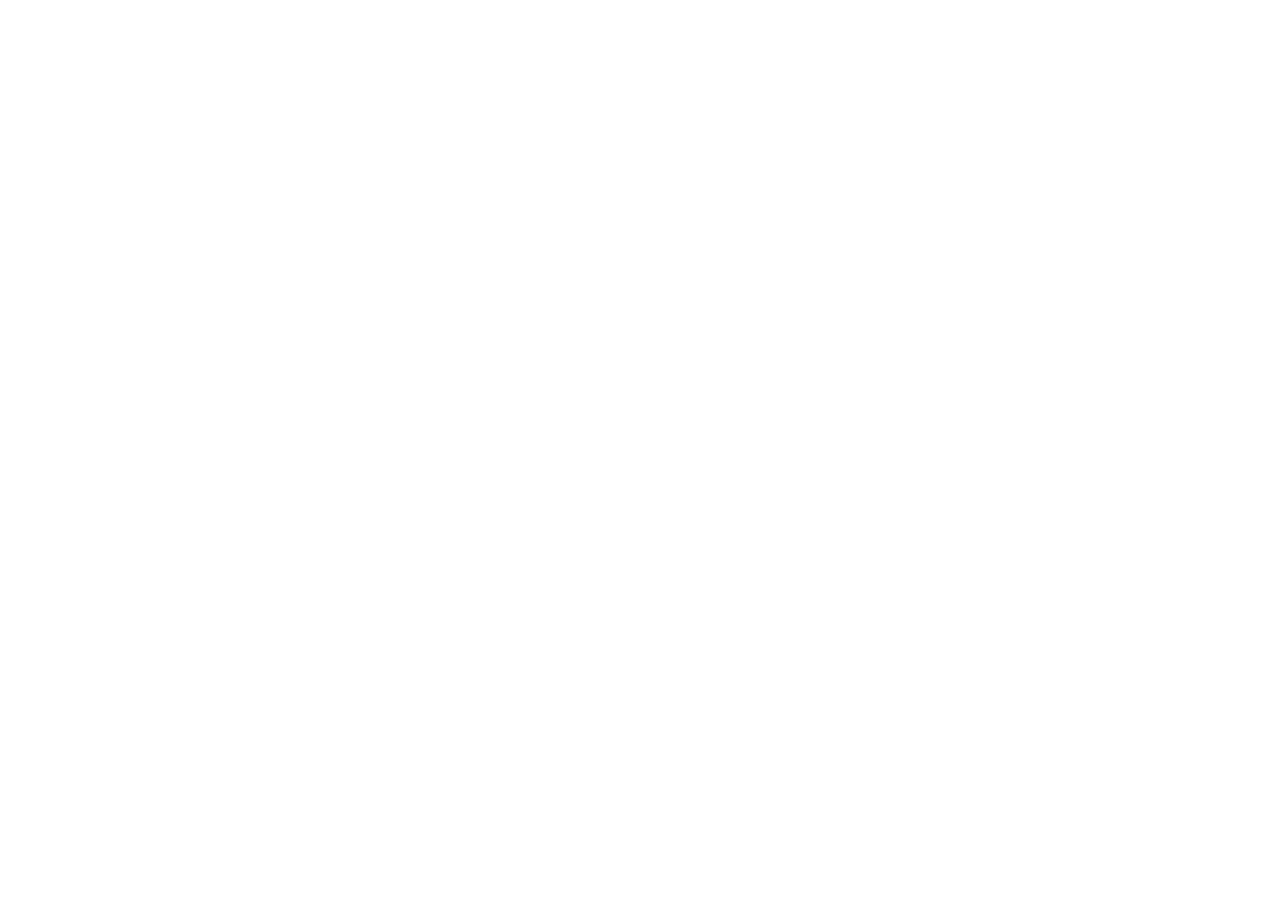
==== index.html @ 5e89638d "criar o index.html" ====
<!DOCTYPE html>
<html lang="pt-br">
<head>
    <meta charset="UTF-8">
    <meta name="viewport" content="width=device-width, initial-scale=1.0">
    <title>Campeonatos</title>
</head>
<body>
    
</body>
</html>
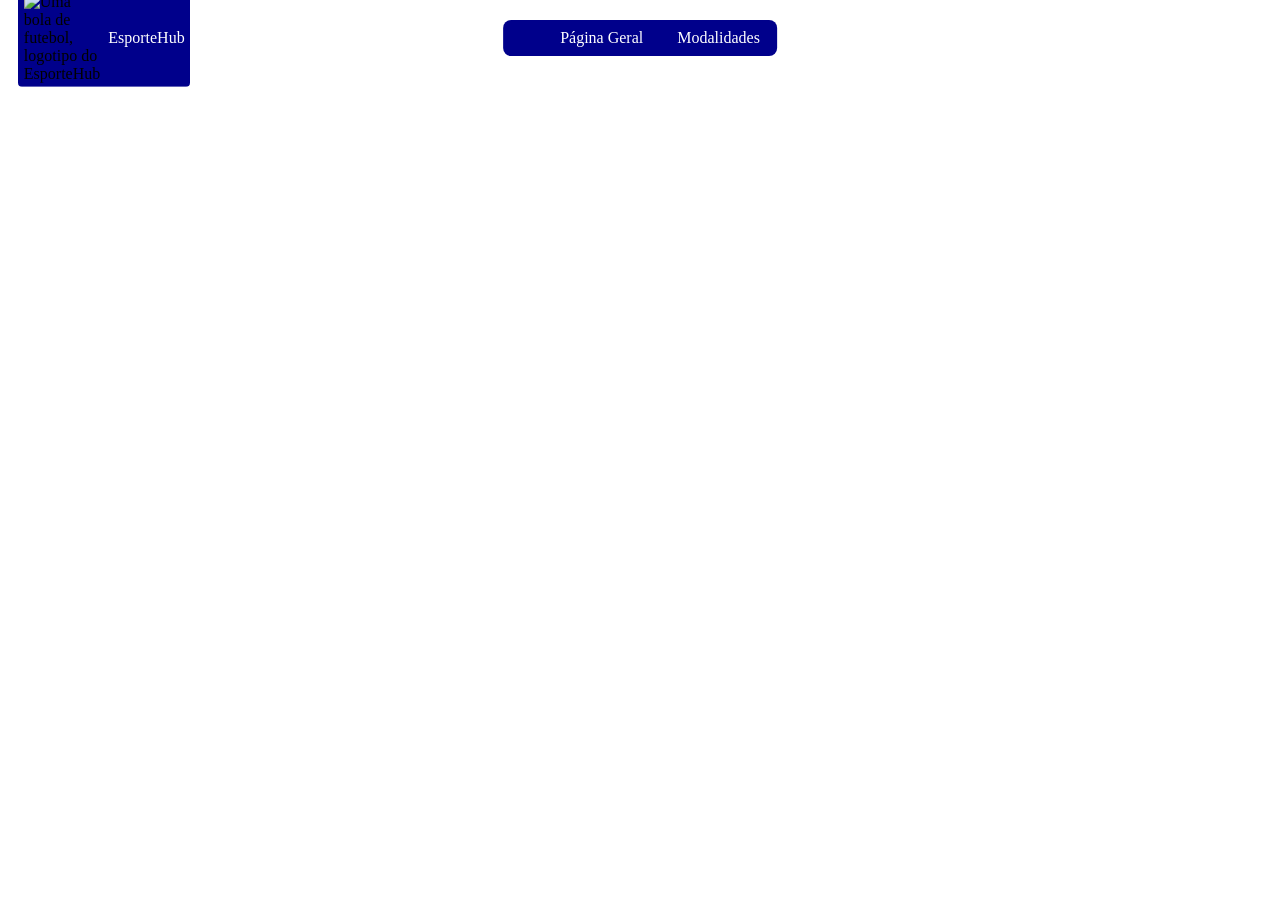
==== commit 79361e6a: "feat: adicionar o header" ====
--- a/index.html
+++ b/index.html
@@ -4,8 +4,23 @@
     <meta charset="UTF-8">
     <meta name="viewport" content="width=device-width, initial-scale=1.0">
     <title>Campeonatos</title>
+    <link rel="stylesheet" href="css/gerais.css">
+    <link rel="stylesheet" href="css/header.css">
+    <link rel="stylesheet" href="css/proximosJogos.css">
 </head>
 <body>
     
+    <header>
+        <div id="espaco-logo">
+            <img id="logo" src="imgs/ball3.svg" alt="Uma bola de futebol, logotipo do EsporteHub">
+            <h1 id="nome-comercial">EsporteHub</h1>
+        </div>
+        <nav>
+            <ul>
+                <li>Página Geral</li>
+                <li>Modalidades</li>
+            </ul>
+        </nav>
+    </header>
 </body>
 </html>
--- a/css/header.css
+++ b/css/header.css
@@ -0,0 +1,51 @@
+header {
+    height: 60px;
+    width: 100%;
+    display: flex;
+    position: relative;
+}
+#espaco-logo {
+    width: min-content;
+    padding: .2rem .3rem;
+    border: 1px solid transparent;
+    border-radius: 4px;
+    
+    display: flex;
+    align-items: center;
+    justify-content: center;
+    gap: 8px;
+    position: absolute;
+    left: 10px;
+    top: 50%;
+    transform: translateY(-50%);
+    
+    background-color: darkblue;
+}
+h1#nome-comercial {
+    color: white;
+    font-weight: 500;
+    font-size: 1rem;
+}
+nav {
+    position: absolute;
+    left: 50%;
+    top: 50%;
+    transform: translate(-50%, -50%);
+    
+    display: flex;
+}
+nav ul {
+    list-style-type: none;
+    display: flex;
+    background-color: darkblue;
+    border-radius: 8px;
+}
+nav ul li {
+    padding: .5rem 1rem;
+    border: 1px solid transparent;
+    color: white;
+    border-radius: 8px;
+}
+nav ul li:hover {
+    background-color: blue;
+}
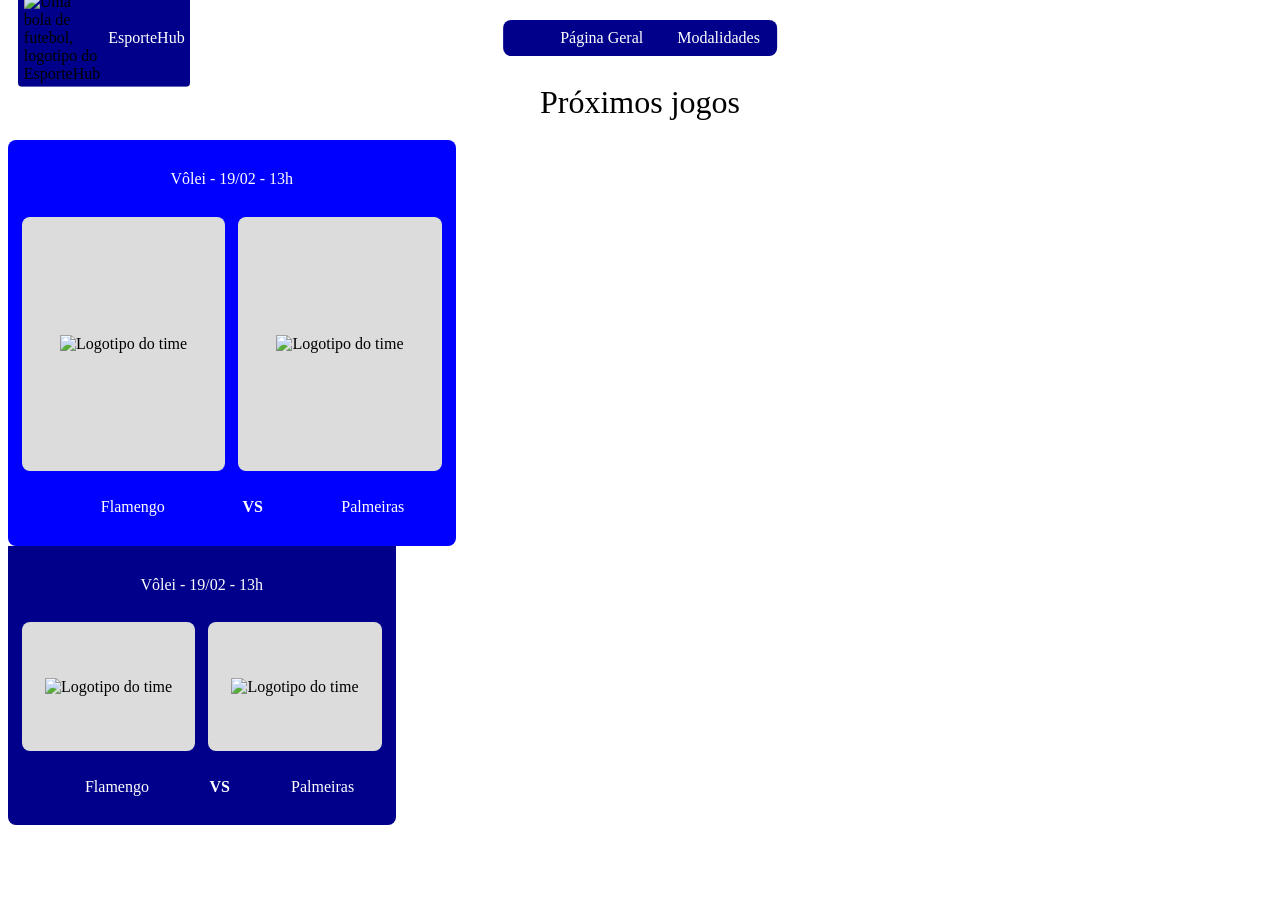
==== commit fc370534: "feat: adicionar seção de próximos jogos no index" ====
--- a/index.html
+++ b/index.html
@@ -22,5 +22,41 @@
             </ul>
         </nav>
     </header>
+    <h2 id="titulo-pagina">Próximos jogos</h2>
+    <main class="container-quadros">
+        <div id="quadro1-jogos" class="quadro-jogos">
+            <p class="inf-jogo">Vôlei - 19/02 - 13h</p>
+            <div class="quadro-cards-times">
+                <div class="card-time">
+                    <img src="imgs/times/time1.svg" alt="Logotipo do time" class="time-logo">
+                </div>
+                <div class="card-time">
+                    <img src="imgs/times/time2.svg" alt="Logotipo do time" class="time-logo">
+                </div>
+            </div>
+            <div class="container-nome-times">
+                <div class="primeiro-time"><p>Flamengo</p></div>
+                <div class="versus"><p>VS</p></div>
+                <div class="segundo-time"><p>Palmeiras</p></div>
+            </div>
+        </div>
+        
+        <div id="quadro2-jogos" class="quadro-jogos">
+            <p class="inf-jogo">Vôlei - 19/02 - 13h</p>
+            <div class="quadro-cards-times">
+                <div class="card-time">
+                    <img src="imgs/times/time2.svg" alt="Logotipo do time" class="time-logo">
+                </div>
+                <div class="card-time">
+                    <img src="imgs/times/time1.svg" alt="Logotipo do time" class="time-logo">
+                </div>
+            </div>
+            <div class="container-nome-times">
+                <div class="primeiro-time"><p>Flamengo</p></div>
+                <div class="versus"><p>VS</p></div>
+                <div class="segundo-time"><p>Palmeiras</p></div>
+            </div>
+        </div>
+    </main>
 </body>
 </html>
--- a/css/proximosJogos.css
+++ b/css/proximosJogos.css
@@ -0,0 +1,77 @@
+h2#titulo-pagina {
+    font-family: 'Bebas Neue';
+    text-align: center;
+    font-weight: 200;
+    font-size: 2rem;
+    margin: 1rem 0 1.2rem;
+    color: black;
+}
+.container-quadros{
+    height: 70vh;
+    width: min(60%, 600px);
+    justify-self: center;
+}
+.quadro-jogos{
+    padding: .8rem;
+    display: flex;
+    flex-direction: column;
+    gap: .8rem;
+    border: 1px solid transparent;
+    border-radius: 8px;
+    justify-self: center;
+}
+#quadro1-jogos {
+    width: max(70%, 300px);
+    height: 42vh;
+    min-height: 300px;
+    background-color: blue;
+}
+#quadro2-jogos {
+    width: max(60%, 260px);
+    height: max(28vh, 200px);
+    border-radius: 0 0 8px 8px;
+    background-color: darkblue;
+}
+.inf-jogo {
+    text-align: center;
+    font-size: 1rem;
+    font-weight: 500;
+    color: white;
+}
+.quadro-cards-times {
+    height: 80%;
+    width: 100%;
+    gap: .8rem;
+    display: flex;
+    flex-direction: row;
+}
+.card-time {
+    height: 100%;
+    width: 100%;
+    display: flex;
+    align-items: center;
+    justify-content: center;
+
+    border: 1px solid transparent;
+    border-radius: 8px;
+    background-color: gainsboro;
+}
+.card-time img {
+    max-height: 60%;
+}
+#quadro2-jogos .quadro-cards-times {
+    height: 65%;
+}
+.container-nome-times {
+    width: 100%;
+    padding: 0 5%;
+    display: grid;
+    grid-template-columns: 3fr 1fr 3fr;
+    text-align: center;
+}
+.container-nome-times p {
+    color: white;
+}
+.versus {
+    font-weight: 800;
+}
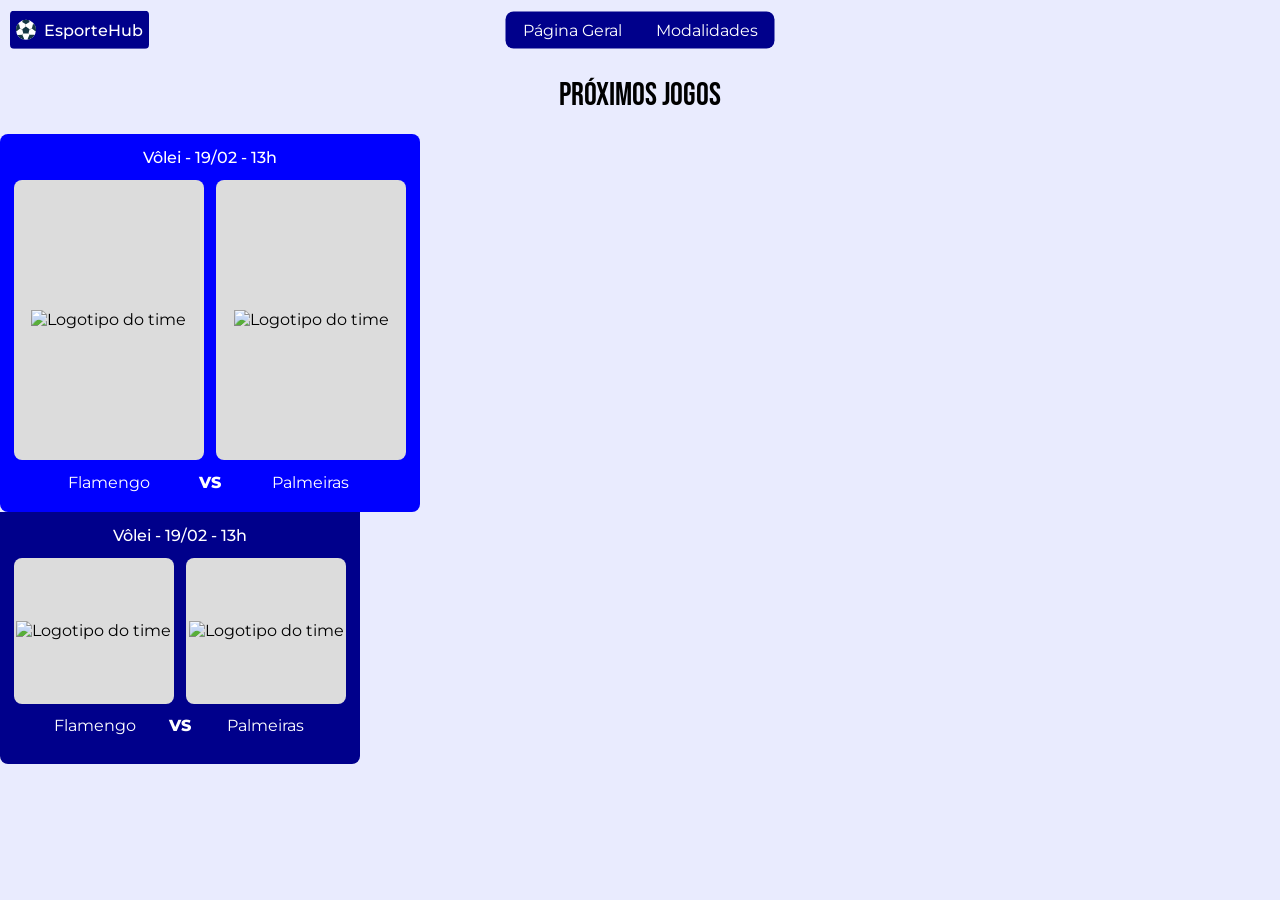
==== commit 79f59c89: "style: adicionar o favicon e corrigir o título" ====
--- a/index.html
+++ b/index.html
@@ -3,7 +3,8 @@
 <head>
     <meta charset="UTF-8">
     <meta name="viewport" content="width=device-width, initial-scale=1.0">
-    <title>Campeonatos</title>
+    <title>EsporteHub</title>
+    <link rel="shortcut icon" href="imgs/logotipo.png" type="image/x-icon">
     <link rel="stylesheet" href="css/gerais.css">
     <link rel="stylesheet" href="css/header.css">
     <link rel="stylesheet" href="css/proximosJogos.css">
--- a/css/gerais.css
+++ b/css/gerais.css
@@ -0,0 +1,15 @@
+@import url('https://fonts.googleapis.com/css2?family=Antonio:wght@100..700&family=Bebas+Neue&family=Montserrat:ital,wght@0,100..900;1,100..900&display=swap');
+/*Antonio; Bebas Neue; Montserrat*/
+
+* {
+    padding: 0;
+    margin: 0;
+    box-sizing: border-box;
+    color: black;
+    font-family: 'Montserrat';
+}
+body {
+    min-height: 100vh;
+    max-width: 100vw;
+    background-color: rgb(233, 235, 254);
+}
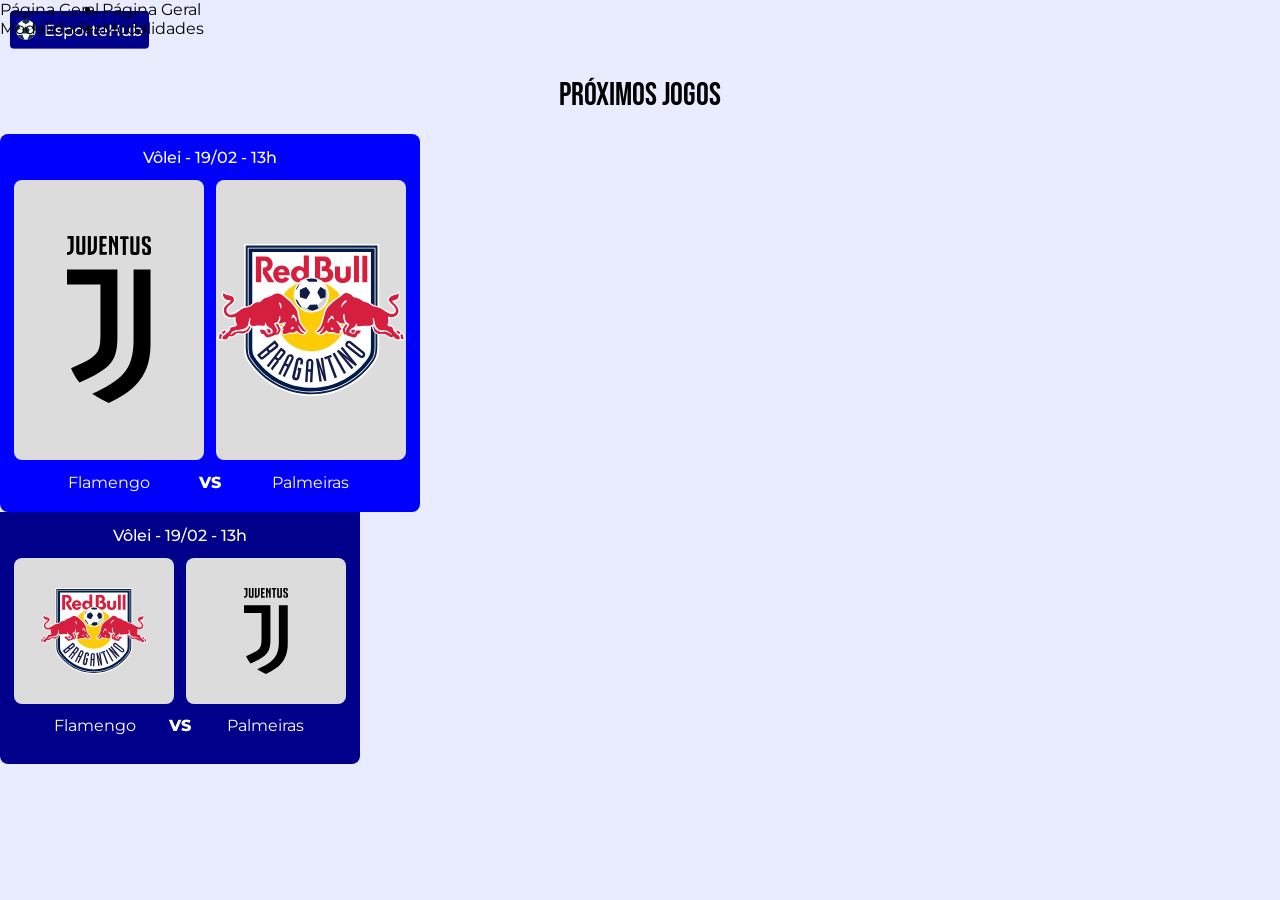
==== commit 92747261: "feat: adicionar o sistema do menu mobile" ====
--- a/index.html
+++ b/index.html
@@ -8,20 +8,38 @@
     <link rel="stylesheet" href="css/gerais.css">
     <link rel="stylesheet" href="css/header.css">
     <link rel="stylesheet" href="css/proximosJogos.css">
+    <link rel="stylesheet" href="css/responsivo.css">
 </head>
 <body>
     
     <header>
-        <div id="espaco-logo">
+        <div id="espaco-logo" class="espaco-logo visible">
             <img id="logo" src="imgs/ball3.svg" alt="Uma bola de futebol, logotipo do EsporteHub">
             <h1 id="nome-comercial">EsporteHub</h1>
         </div>
-        <nav>
+        <nav id="menu-desktop">
             <ul>
                 <li>Página Geral</li>
                 <li>Modalidades</li>
             </ul>
         </nav>
+        <div id="menu-mobile-container">
+            <ul>
+                <li>Página Geral</li>
+                <li>Modalidades</li>
+            </ul>
+        </div>
+        <button id="menu-mobile">
+            <div id="menu-hamburguer-icon" class="visible">
+                <div class="menu-hamburguer-linha"></div>
+                <div class="menu-hamburguer-linha"></div>
+                <div class="menu-hamburguer-linha"></div>
+            </div>
+            <div id="menu-x-icon">
+                <div class="menu-x-linha" id="menu-x-linha1"></div>
+                <div class="menu-x-linha" id="menu-x-linha2"></div>
+            </div>
+        </button>
     </header>
     <h2 id="titulo-pagina">Próximos jogos</h2>
     <main class="container-quadros">
@@ -59,5 +77,6 @@
             </div>
         </div>
     </main>
+    <script src="js/menuMobile.js" defer></script>
 </body>
 </html>
--- a/css/header.css
+++ b/css/header.css
@@ -4,12 +4,16 @@
     display: flex;
     position: relative;
 }
-#espaco-logo {
+header.menu-open{
+    transition: .7s;
+    background-color: var(--azul-escuro01);
+}
+.espaco-logo {
     width: min-content;
     padding: .2rem .3rem;
     border: 1px solid transparent;
     border-radius: 4px;
-    
+    z-index: -2;
     display: flex;
     align-items: center;
     justify-content: center;
@@ -20,32 +24,118 @@
     transform: translateY(-50%);
     
     background-color: darkblue;
+.espaco-logo.visible {
+    z-index: 0;
 }
+
 h1#nome-comercial {
     color: white;
     font-weight: 500;
     font-size: 1rem;
 }
-nav {
+nav#menu-desktop {
     position: absolute;
     left: 50%;
     top: 50%;
     transform: translate(-50%, -50%);
     
-    display: flex;
+    display: none;
 }
-nav ul {
+nav#menu-desktop ul {
     list-style-type: none;
     display: flex;
     background-color: darkblue;
     border-radius: 8px;
 }
-nav ul li {
+nav#menu-desktop ul li {
     padding: .5rem 1rem;
     border: 1px solid transparent;
     color: white;
     border-radius: 8px;
 }
-nav ul li:hover {
-    background-color: blue;
+nav#menu-desktop ul li:hover {
+    transition: .7s;
+    background-color: var(--cor-primaria);
+}
+#menu-mobile {
+    height: 38px;
+    width: 40px;
+    margin: 10px 10px 0;
+    z-index: 2;
+    background-color: var(--azul-escuro01);
+    border: 1px solid transparent;
+    border-radius: 8px;
+}
+#menu-hamburguer-icon.visible {
+    height: 100%;
+    width: 100%;
+    display: flex;
+    flex-direction: column;
+    align-items: center;
+    justify-content: center;
+    gap: 2px;
+}
+#menu-hamburguer-icon {
+    display: none;
+}
+.menu-hamburguer-linha {
+    height: 4px;
+    width: 60%;
+    background-color: var(--branco);
+}
+
+#menu-x-icon {
+    height: 100%;
+    width: 100%;
+    display: none;
+    align-items: center;
+    justify-content: center;
+    flex-direction: column;
+}
+#menu-x-icon.visible {
+    display: flex;
+}
+.menu-x-linha {
+    height: 4px;
+    width: 60%;
+    position: relative;
+    background-color: var(--branco);
+}
+#menu-x-linha1 {
+    top: 3px;
+    transform: rotate(50deg);
+}
+#menu-x-linha2 {
+    top: -1px;
+    transform: rotate(-50deg);
+}
+#menu-mobile-container {
+    height: 100%;
+    width: 100%;
+    z-index: 1;
+
+    transition: .7s;
+    transform: translateY(-100%);
+}
+#menu-mobile-container.visible {
+    transition: .7s;
+    transform: translateY(0);
+}
+#menu-mobile-container ul{
+    height: 100%;
+    width: 100%;
+    display: grid;
+    grid-template-columns: 1fr 1fr;
+}
+#menu-mobile-container ul li {
+    height: 100%;
+    width: 100%;
+    
+    display: flex;
+    align-items: center;
+    justify-content: center;
+    text-align: center;
+
+    list-style-type: none;
+    color: white;
 }
--- a/css/responsivo.css
+++ b/css/responsivo.css
@@ -0,0 +1,8 @@
+@media (min-width: 580px){
+    nav#menu-desktop {
+        display: flex;
+    }
+    #menu-mobile {
+        display: none;
+    }
+}
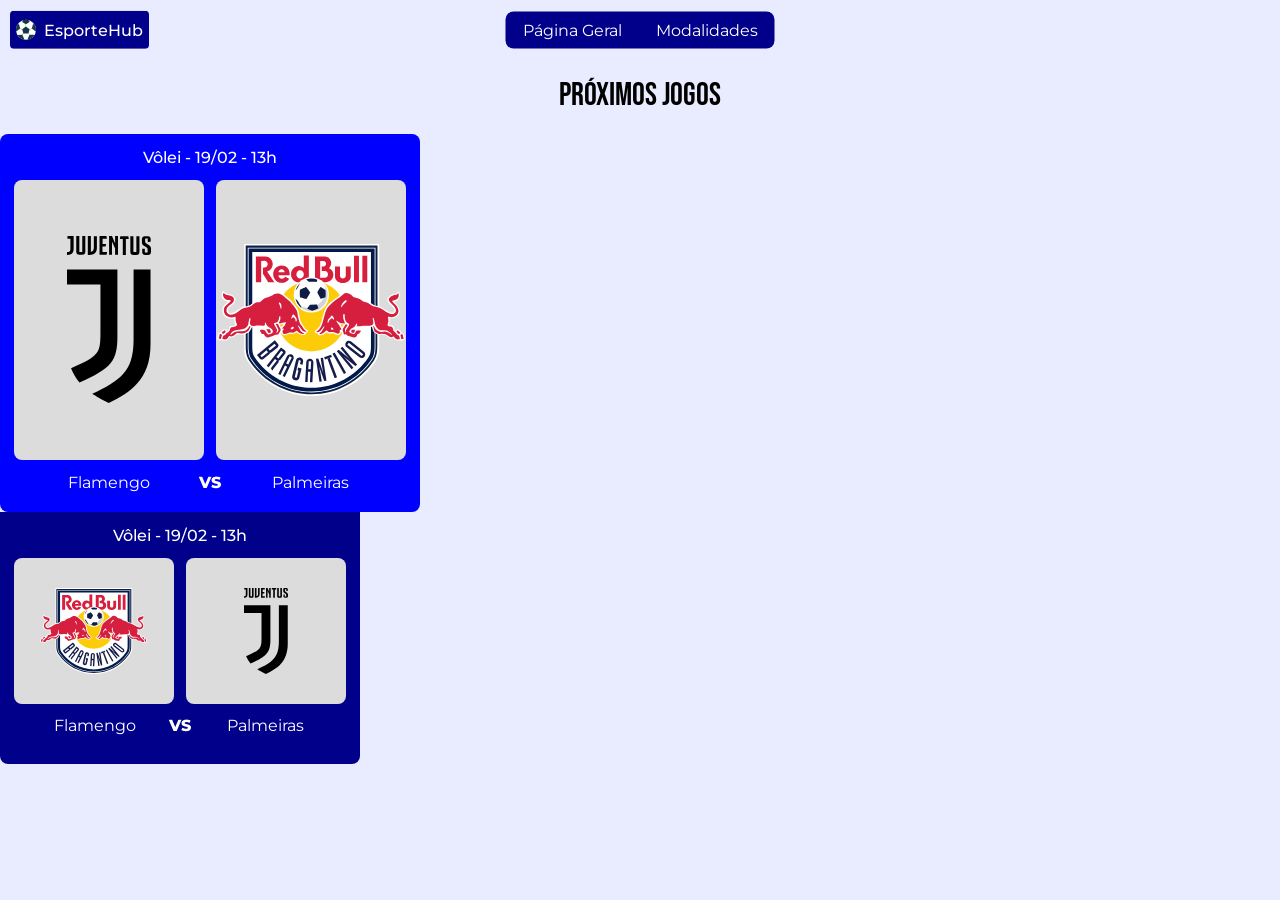
==== commit e54cbe43: "style: decorar a logo do site quando selecionada" ====
--- a/index.html
+++ b/index.html
@@ -15,7 +15,7 @@
     <header>
         <div id="espaco-logo" class="espaco-logo visible">
             <img id="logo" src="imgs/ball3.svg" alt="Uma bola de futebol, logotipo do EsporteHub">
-            <h1 id="nome-comercial">EsporteHub</h1>
+            <h1 id="nome-comercial">Esporte<span>Hub</span></h1>
         </div>
         <nav id="menu-desktop">
             <ul>
--- a/css/gerais.css
+++ b/css/gerais.css
@@ -5,11 +5,19 @@
     padding: 0;
     margin: 0;
     box-sizing: border-box;
-    color: black;
+    color: var(--preto);
     font-family: 'Montserrat';
+}
+:root {
+    --azul-escuro01: darkblue;
+    --cor-primaria: blue;
+    --cor-bg: rgb(233, 235, 254);
+    --branco: white;
+    --preto: black;
+    --branco02: gainsboro;
 }
 body {
     min-height: 100vh;
     max-width: 100vw;
-    background-color: rgb(233, 235, 254);
+    background-color: var(--cor-bg);
 }
--- a/css/header.css
+++ b/css/header.css
@@ -23,15 +23,25 @@
     top: 50%;
     transform: translateY(-50%);
     
-    background-color: darkblue;
+    background-color: var(--azul-escuro01);
+}
 .espaco-logo.visible {
     z-index: 0;
 }
 
 h1#nome-comercial {
-    color: white;
+    color: var(--branco);
     font-weight: 500;
     font-size: 1rem;
+    & > span {
+        color: var(--branco);
+    }
+}
+h1#nome-comercial::selection{
+    color: rgb(0, 255, 255);
+}
+h1#nome-comercial span::selection {
+    color: rgb(0, 153, 255);
 }
 nav#menu-desktop {
     position: absolute;
@@ -44,13 +54,13 @@
 nav#menu-desktop ul {
     list-style-type: none;
     display: flex;
-    background-color: darkblue;
+    background-color: var(--azul-escuro01);
     border-radius: 8px;
 }
 nav#menu-desktop ul li {
     padding: .5rem 1rem;
     border: 1px solid transparent;
-    color: white;
+    color: var(--branco);
     border-radius: 8px;
 }
 nav#menu-desktop ul li:hover {
--- a/css/proximosJogos.css
+++ b/css/proximosJogos.css
@@ -4,7 +4,7 @@
     font-weight: 200;
     font-size: 2rem;
     margin: 1rem 0 1.2rem;
-    color: black;
+    color: var(--preto);
 }
 .container-quadros{
     height: 70vh;
@@ -24,19 +24,19 @@
     width: max(70%, 300px);
     height: 42vh;
     min-height: 300px;
-    background-color: blue;
+    background-color: var(--cor-primaria);
 }
 #quadro2-jogos {
     width: max(60%, 260px);
     height: max(28vh, 200px);
     border-radius: 0 0 8px 8px;
-    background-color: darkblue;
+    background-color: var(--azul-escuro01);
 }
 .inf-jogo {
     text-align: center;
     font-size: 1rem;
     font-weight: 500;
-    color: white;
+    color: var(--branco);
 }
 .quadro-cards-times {
     height: 80%;
@@ -54,7 +54,7 @@
 
     border: 1px solid transparent;
     border-radius: 8px;
-    background-color: gainsboro;
+    background-color: var(--branco02);
 }
 .card-time img {
     max-height: 60%;
@@ -70,7 +70,7 @@
     text-align: center;
 }
 .container-nome-times p {
-    color: white;
+    color: var(--branco);
 }
 .versus {
     font-weight: 800;
